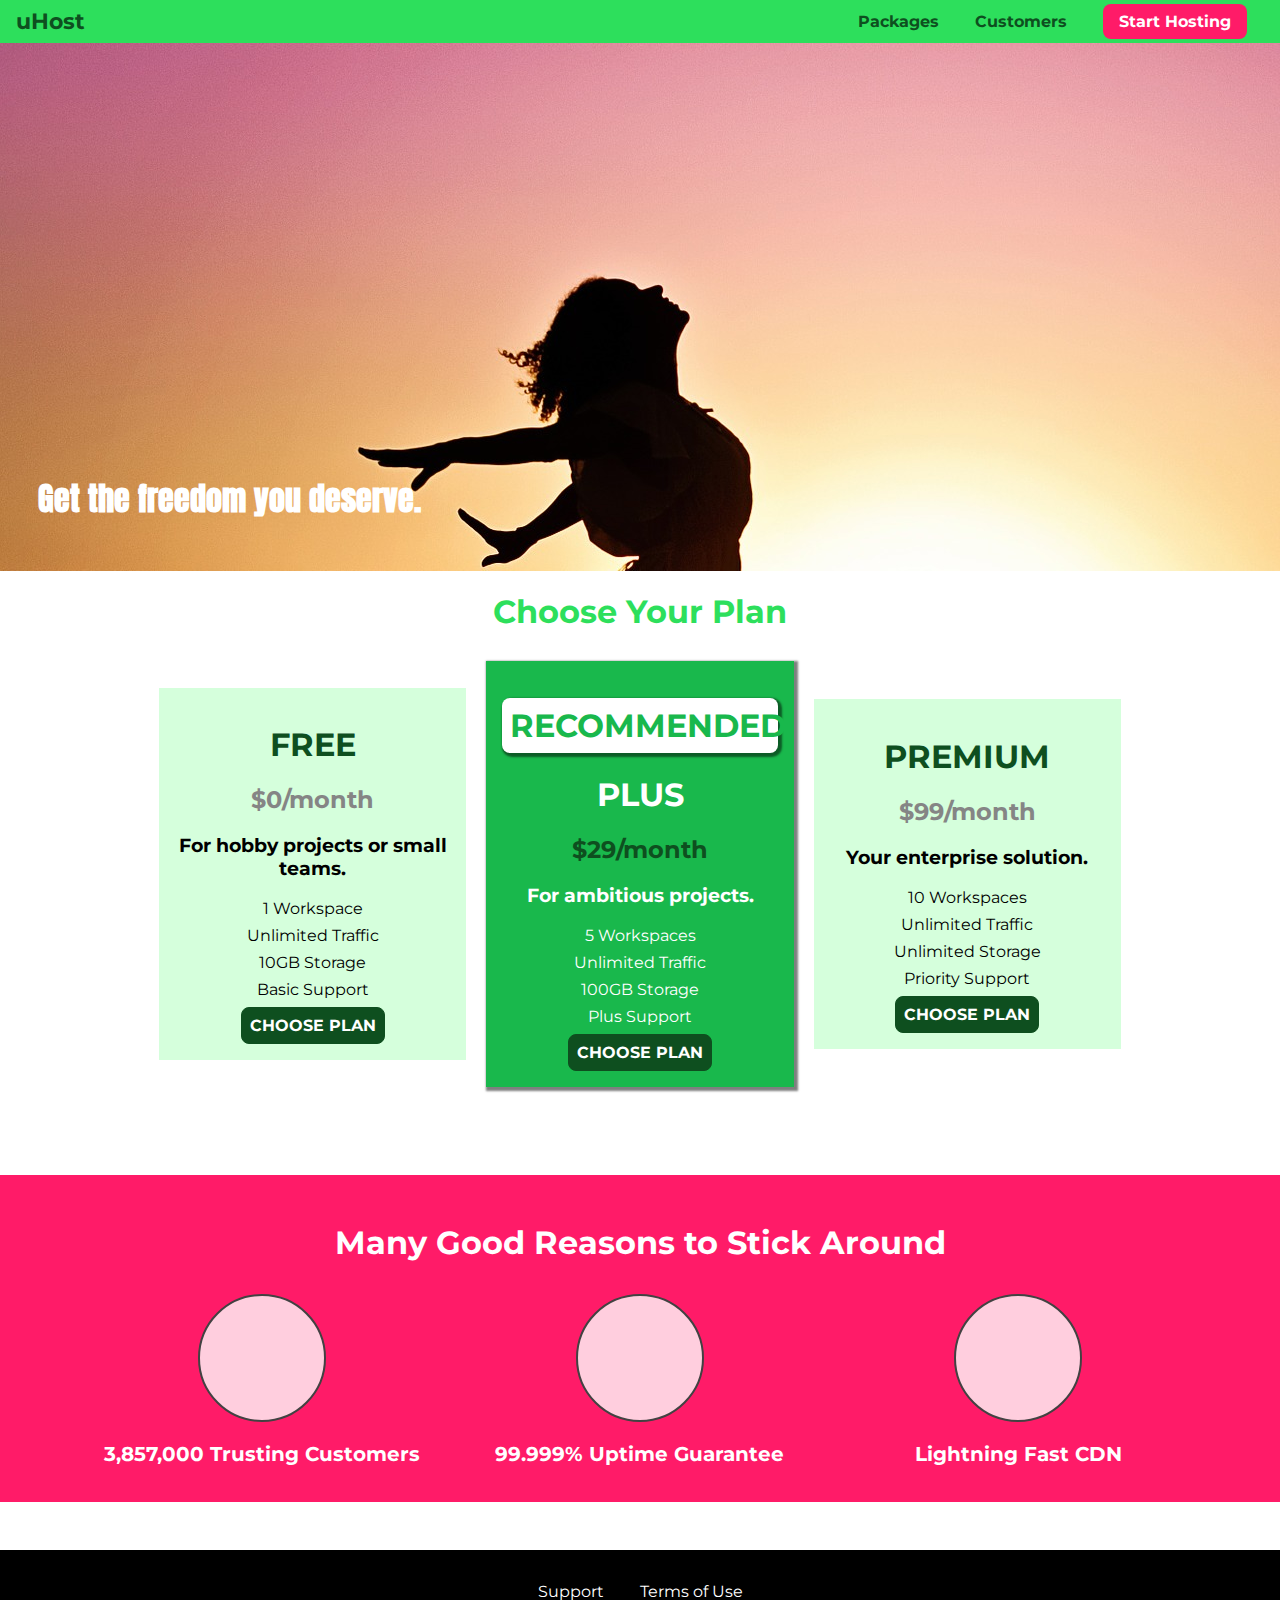
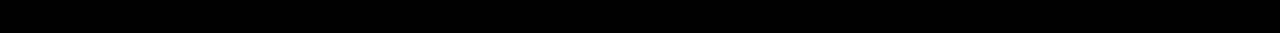
==== lessons/85. Understanding "background-size"/index.html @ 8be9745c "lesson 85 - Understanding "background-size"" ====
<!DOCTYPE html>
<html lang="en">

<head>
    <meta charset="UTF-8">
    <meta http-equiv="X-UA-Compatible" content="ie=edge">
    <title>uHost</title>
    <link rel="shortcut icon" href="favicon.png">
    <link href="https://fonts.googleapis.com/css?family=Anton" rel="stylesheet">
    <link href="https://fonts.googleapis.com/css?family=Montserrat:400,700" rel="stylesheet">
    <link rel="stylesheet" href="shared.css">
    <link rel="stylesheet" href="main.css">
</head>

<body>
    <header class="main-header">
        <div>
            <a href="index.html" class="main-header__brand">
                uHost
            </a>
        </div>
        <nav class="main-nav">
            <ul class="main-nav__items">
                <li class="main-nav__item">
                    <a href="packages/index.html">Packages</a>
                </li>
                <li class="main-nav__item">
                    <a href="customers/index.html">Customers</a>
                </li>
                <li class="main-nav__item main-nav__item--cta">
                    <a href="start-hosting/index.html">Start Hosting</a>
                </li>
            </ul>
        </nav>
    </header>
    <main>
        <section id="product-overview">
            <h1>Get the freedom you deserve.</h1>
        </section>
        <section id="plans">
            <h1 class="section-title">Choose Your Plan</h1>
            <div class="plan__list">
                <article class="plan">
                    <h1 class="plan__title">FREE</h1>
                    <h2 class="plan__price">$0/month</h2>
                    <h3>For hobby projects or small teams.</h3>
                    <ul class="plan__features">
                        <li class="plan__feature">1 Workspace</li>
                        <li class="plan__feature">Unlimited Traffic</li>
                        <li class="plan__feature">10GB Storage</li>
                        <li class="plan__feature">Basic Support</li>
                    </ul>
                    <div>
                        <button class="button">CHOOSE PLAN</button>
                    </div>
                </article>
                <article class="plan plan--highlighted">
                    <h1 class="plan__annotation">RECOMMENDED</h1>
                    <h1 class="plan__title">PLUS</h1>
                    <h2 class="plan__price">$29/month</h2>
                    <h3>For ambitious projects.</h3>
                    <ul class="plan__features">
                        <li class="plan__feature">5 Workspaces</li>
                        <li class="plan__feature">Unlimited Traffic</li>
                        <li class="plan__feature">100GB Storage</li>
                        <li class="plan__feature">Plus Support</li>
                    </ul>
                    <div>
                        <button class="button">CHOOSE PLAN</button>
                    </div>
                </article>
                <article class="plan">
                    <h1 class="plan__title">PREMIUM</h1>
                    <h2 class="plan__price">$99/month</h2>
                    <h3>Your enterprise solution.</h3>
                    <ul class="plan__features">
                        <li class="plan__feature">10 Workspaces</li>
                        <li class="plan__feature">Unlimited Traffic</li>
                        <li class="plan__feature">Unlimited Storage</li>
                        <li class="plan__feature">Priority Support</li>
                    </ul>
                    <div>
                        <button class="button">CHOOSE PLAN</button>
                    </div>
                </article>
            </div>
        </section>
        <section id="key-features">
            <h1 class="section-title">Many Good Reasons to Stick Around</h1>
            <ul class="key-feature__list">
                <li class="key-feature">
                    <div class="key-feature__image">

                    </div>
                    <p class="key-feature__description">3,857,000 Trusting Customers</p>
                </li>
                <li class="key-feature">
                    <div class="key-feature__image">

                    </div>
                    <p class="key-feature__description">99.999% Uptime Guarantee</p>
                </li>
                <li class="key-feature">
                    <div class="key-feature__image">

                    </div>
                    <p class="key-feature__description">Lightning Fast CDN</p>
                </li>
            </ul>
        </section>
    </main>
    <footer class="main-footer">
        <nav>
            <ul class="main-footer__links">
                <li class="main-footer__link">
                    <a href="#">Support</a>
                </li>
                <li class="main-footer__link">
                    <a href="#">Terms of Use</a>
                </li>
            </ul>
        </nav>
    </footer>
</body>

</html>
---- lessons/85. Understanding "background-size"/shared.css ----
* {
    box-sizing: border-box;
}

body {
    font-family: 'Montserrat', sans-serif;
    margin: 0;
}

.main-header {
    width: 100%;
    position: fixed;
    top: 0;
    left: 0;
    background: #2ddf5c;
    padding: 8px 16px;
    z-index: 1;
}

.main-header > div {
    display: inline-block;
    vertical-align: middle;
}

.main-header__brand {
    color: #0e4f1f;
    text-decoration: none;
    font-weight: bold;
    font-size: 22px;
}

.main-nav {
    display: inline-block;
    text-align: right;
    width: calc(100% - 74px);
    vertical-align: middle;
}

.main-nav__items {
    margin: 0;
    padding: 0;
    list-style: none;
}

.main-nav__item {
    display: inline-block;
    margin: 0 16px;
}

.main-nav__item a {
    text-decoration: none;
    color: #0e4f1f;
    font-weight: bold;
    padding: 3px 0;
}

.main-nav__item a:hover,
.main-nav__item a:active {
    color: white;
    border-bottom: 5px solid white;
}

.main-nav__item--cta a {
    color: white;
    background: #ff1b68;
    padding: 8px 16px;
    border-radius: 8px;
}

.main-nav__item--cta a:hover,
.main-nav__item--cta a:active {
    color: #ff1b68;
    background: white;
    border: none;
}

.main-footer {
    background: black;
    padding: 32px;
    margin-top: 48px;
}

.main-footer__links {
    list-style: none;
    margin: 0;
    padding: 0;
    text-align: center;
}

.main-footer__link {
    display: inline-block;
    margin: 0 16px;
}

.main-footer__link a {
    color: white;
    text-decoration: none;
}

.main-footer__link a:hover,
.main-footer__link a:active {
    color: #ccc;
}

.button {
    background: #0e4f1f;
    color: white;
    font: inherit;
    border: 1.5px solid #0e4f1f;
    padding: 8px;
    border-radius: 8px;
    font-weight: bold;
    cursor: pointer;
}

.button:hover,
.button:active {
    background: white;
    color: #0e4f1f;
}

.button:focus {
    outline: none;
}
---- lessons/85. Understanding "background-size"/main.css ----
#product-overview {
    background: url("freedom.jpg");
    width: 100%;
    height: 528px;
    padding: 10px;
    margin-top: 43px;
    position: relative;
}

.section-title {
    color: #2ddf5c;
    text-align: center;
}

#product-overview h1 {
    color: white;
    font-family: 'Anton', sans-serif;
    position: absolute;
    bottom: 5%;
    left: 3%;
}

.plan__list {
    width: 80%;
    margin: auto;
    text-align: center;
}

.plan {
    background: #d5ffdc;
    text-align: center;
    padding: 16px;
    margin: 8px;
    display: inline-block;
    width: 30%;
    vertical-align: middle;
}

.plan--highlighted {
    background: #19b84c;
    color: white;
    box-shadow: 2px 2px 2px 2px rgba(0, 0, 0, 0.5);
}

.plan__annotation {
    background: white;
    color: #19b84c;
    padding: 8px;
    box-shadow: 2px 2px 2px 2px rgba(0, 0, 0, 0.5);
    border-radius: 8px;
}

.plan__title {
    color: #0e4f1f;
}

.plan__price {
    color: #858585;
}

.plan--highlighted .plan__title {
    color: white;
}

.plan--highlighted .plan__price {
    color: #0e4f1f;
}

.plan__features {
    list-style: none;
    margin: 0;
    padding: 0;
}

.plan__feature {
    margin: 8px 0;
}

#key-features {
    background: #ff1b68;
    margin-top: 80px;
    padding: 16px;
}

#key-features .section-title {
    color: white;
    margin: 32px;
}

.key-feature__list {
    list-style: none;
    margin: 0;
    padding: 0;
    text-align: center;
}

.key-feature {
    display: inline-block;
    width: 30%;
    vertical-align: top;
}

.key-feature__image {
    background: #ffcede;
    width: 128px;
    height: 128px;
    border: 2px solid #424242;
    border-radius: 50%;
    margin: auto;
}

.key-feature__description {
    text-align: center;
    font-weight: bold;
    color: white;
    font-size: 20px;
}

/* h1 {
    font-family: sans-serif;
} */
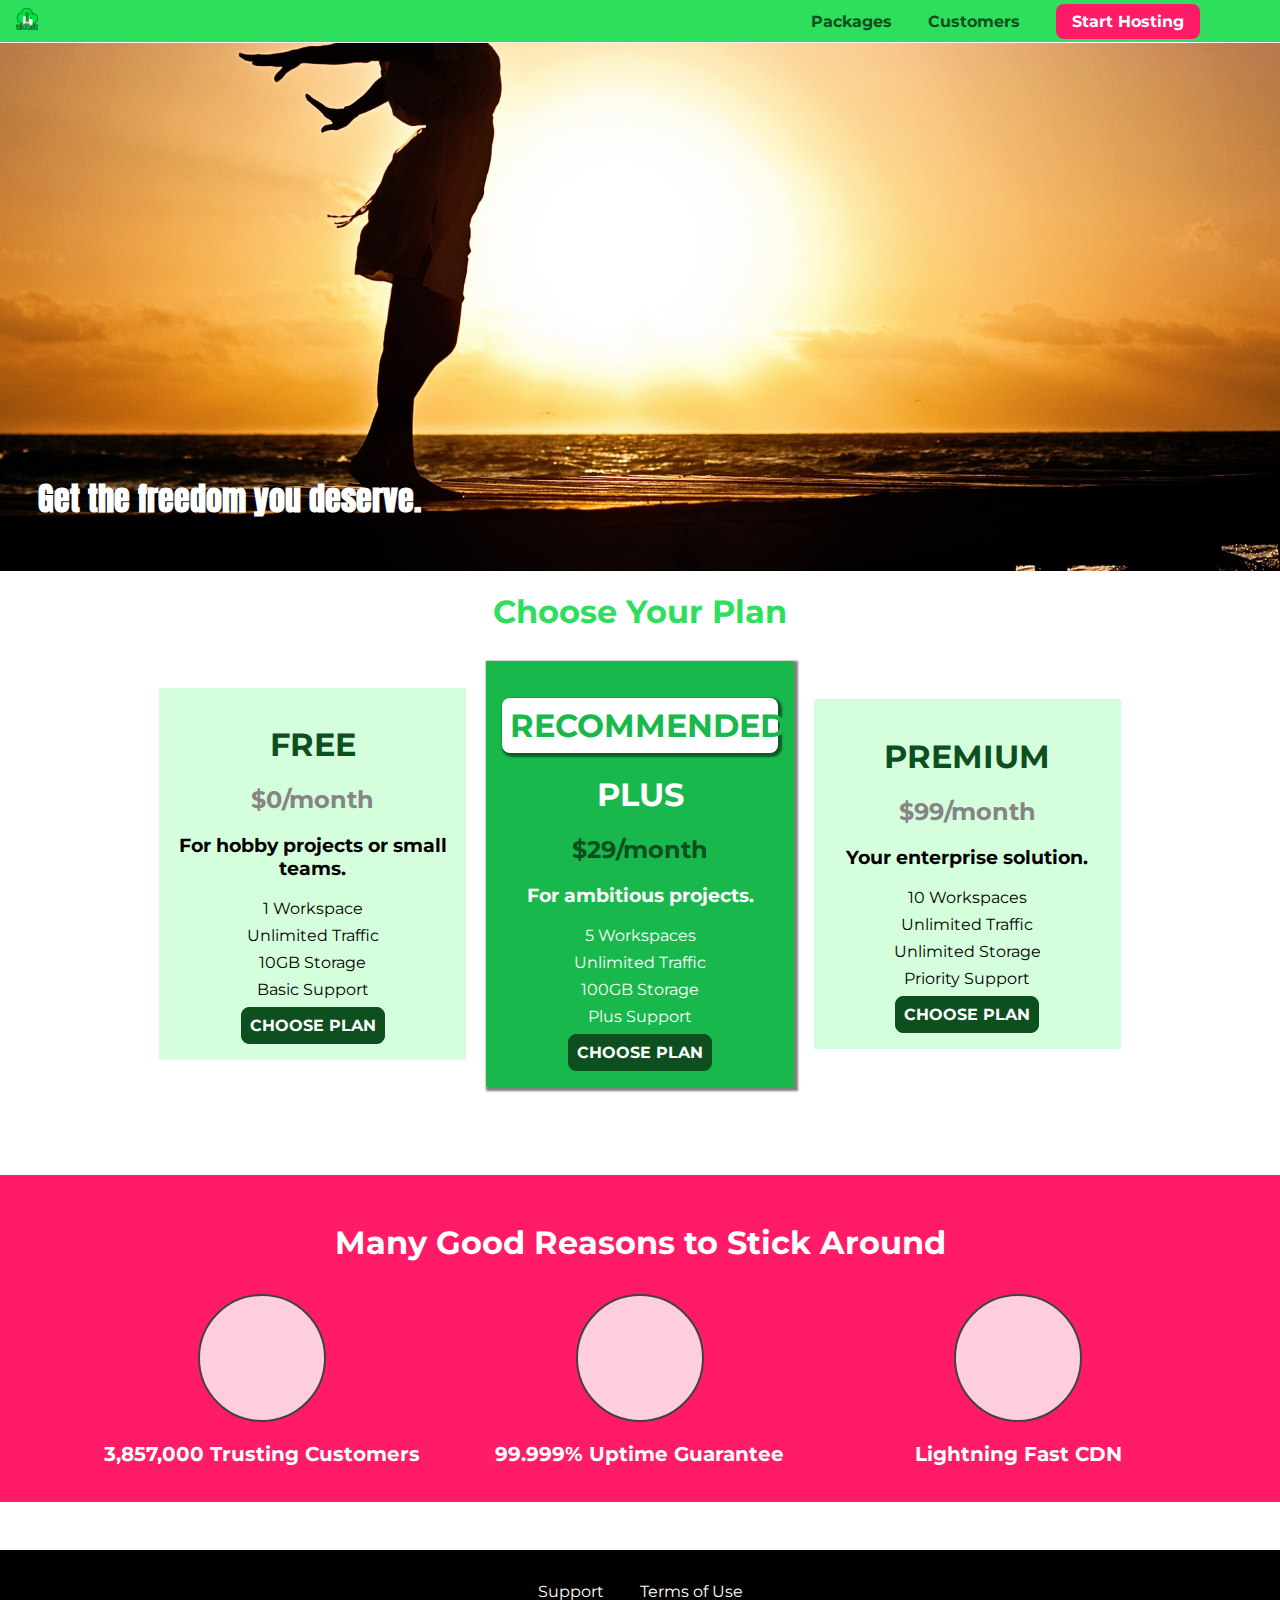
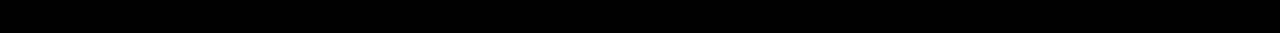
==== commit 10b4e387: "lesson 102 - Adding the Customers Page to our Website" ====
--- a/lessons/85. Understanding "background-size"/index.html
+++ b/lessons/85. Understanding "background-size"/index.html
@@ -16,7 +16,7 @@
     <header class="main-header">
         <div>
             <a href="index.html" class="main-header__brand">
-                uHost
+                <img src="images/uhost-icon.png" alt="uHost - Your favorite hosting company">
             </a>
         </div>
         <nav class="main-nav">
--- a/lessons/85. Understanding "background-size"/shared.css
+++ b/lessons/85. Understanding "background-size"/shared.css
@@ -27,6 +27,14 @@
     text-decoration: none;
     font-weight: bold;
     font-size: 22px;
+    height: 22px;
+    /* width: 20px; */
+    display: inline-block;
+}
+
+.main-header__brand img {
+    height: 100%;
+    /* width: 100%; */
 }
 
 .main-nav {
--- a/lessons/85. Understanding "background-size"/main.css
+++ b/lessons/85. Understanding "background-size"/main.css
@@ -1,12 +1,19 @@
 
 
 #product-overview {
-    background: url("freedom.jpg");
+    background: url("images/freedom.jpg") left 10% bottom 20%/cover no-repeat border-box;
+    /* background-image: url("freedom.jpg");
+    background-size: cover;
+    background-position: left 10% bottom 20%; */
+    /* background-repeat: no-repeat;
+    background-origin: border-box;
+    background-clip: border-box; */
     width: 100%;
     height: 528px;
     padding: 10px;
     margin-top: 43px;
-    position: relative;
+    /* border: 5px dashed red; */
+    position: relative;   
 }
 
 .section-title {
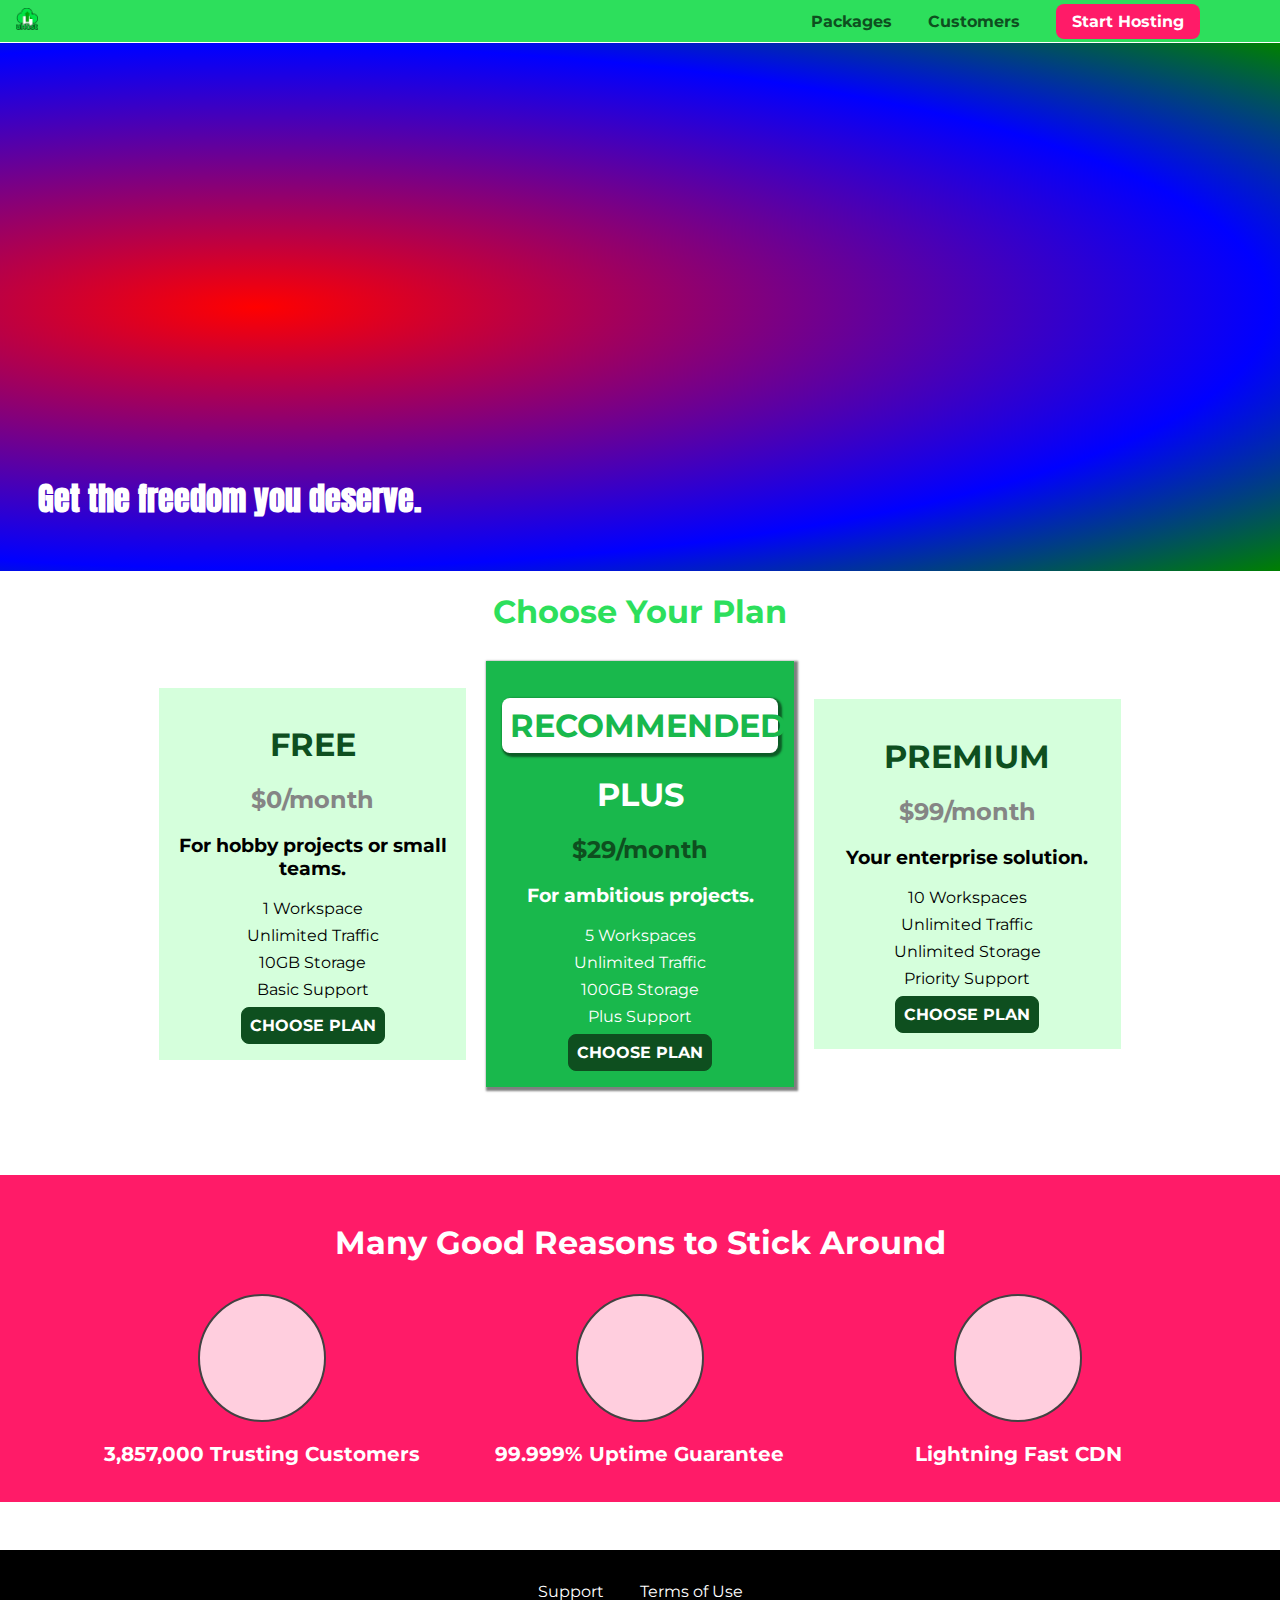
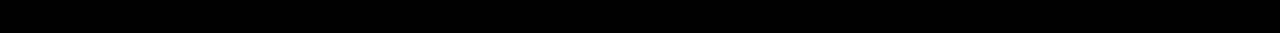
==== commit 08340edb: "lesson 105 - reformat code" ====
--- a/lessons/85. Understanding "background-size"/index.html
+++ b/lessons/85. Understanding "background-size"/index.html
@@ -13,114 +13,114 @@
 </head>
 
 <body>
-    <header class="main-header">
-        <div>
-            <a href="index.html" class="main-header__brand">
-                <img src="images/uhost-icon.png" alt="uHost - Your favorite hosting company">
-            </a>
+<header class="main-header">
+    <div>
+        <a href="index.html" class="main-header__brand">
+            <img src="images/uhost-icon.png" alt="uHost - Your favorite hosting company">
+        </a>
+    </div>
+    <nav class="main-nav">
+        <ul class="main-nav__items">
+            <li class="main-nav__item">
+                <a href="packages/index.html">Packages</a>
+            </li>
+            <li class="main-nav__item">
+                <a href="customers/index.html">Customers</a>
+            </li>
+            <li class="main-nav__item main-nav__item--cta">
+                <a href="start-hosting/index.html">Start Hosting</a>
+            </li>
+        </ul>
+    </nav>
+</header>
+<main>
+    <section id="product-overview">
+        <h1>Get the freedom you deserve.</h1>
+    </section>
+    <section id="plans">
+        <h1 class="section-title">Choose Your Plan</h1>
+        <div class="plan__list">
+            <article class="plan">
+                <h1 class="plan__title">FREE</h1>
+                <h2 class="plan__price">$0/month</h2>
+                <h3>For hobby projects or small teams.</h3>
+                <ul class="plan__features">
+                    <li class="plan__feature">1 Workspace</li>
+                    <li class="plan__feature">Unlimited Traffic</li>
+                    <li class="plan__feature">10GB Storage</li>
+                    <li class="plan__feature">Basic Support</li>
+                </ul>
+                <div>
+                    <button class="button">CHOOSE PLAN</button>
+                </div>
+            </article>
+            <article class="plan plan--highlighted">
+                <h1 class="plan__annotation">RECOMMENDED</h1>
+                <h1 class="plan__title">PLUS</h1>
+                <h2 class="plan__price">$29/month</h2>
+                <h3>For ambitious projects.</h3>
+                <ul class="plan__features">
+                    <li class="plan__feature">5 Workspaces</li>
+                    <li class="plan__feature">Unlimited Traffic</li>
+                    <li class="plan__feature">100GB Storage</li>
+                    <li class="plan__feature">Plus Support</li>
+                </ul>
+                <div>
+                    <button class="button">CHOOSE PLAN</button>
+                </div>
+            </article>
+            <article class="plan">
+                <h1 class="plan__title">PREMIUM</h1>
+                <h2 class="plan__price">$99/month</h2>
+                <h3>Your enterprise solution.</h3>
+                <ul class="plan__features">
+                    <li class="plan__feature">10 Workspaces</li>
+                    <li class="plan__feature">Unlimited Traffic</li>
+                    <li class="plan__feature">Unlimited Storage</li>
+                    <li class="plan__feature">Priority Support</li>
+                </ul>
+                <div>
+                    <button class="button">CHOOSE PLAN</button>
+                </div>
+            </article>
         </div>
-        <nav class="main-nav">
-            <ul class="main-nav__items">
-                <li class="main-nav__item">
-                    <a href="packages/index.html">Packages</a>
-                </li>
-                <li class="main-nav__item">
-                    <a href="customers/index.html">Customers</a>
-                </li>
-                <li class="main-nav__item main-nav__item--cta">
-                    <a href="start-hosting/index.html">Start Hosting</a>
-                </li>
-            </ul>
-        </nav>
-    </header>
-    <main>
-        <section id="product-overview">
-            <h1>Get the freedom you deserve.</h1>
-        </section>
-        <section id="plans">
-            <h1 class="section-title">Choose Your Plan</h1>
-            <div class="plan__list">
-                <article class="plan">
-                    <h1 class="plan__title">FREE</h1>
-                    <h2 class="plan__price">$0/month</h2>
-                    <h3>For hobby projects or small teams.</h3>
-                    <ul class="plan__features">
-                        <li class="plan__feature">1 Workspace</li>
-                        <li class="plan__feature">Unlimited Traffic</li>
-                        <li class="plan__feature">10GB Storage</li>
-                        <li class="plan__feature">Basic Support</li>
-                    </ul>
-                    <div>
-                        <button class="button">CHOOSE PLAN</button>
-                    </div>
-                </article>
-                <article class="plan plan--highlighted">
-                    <h1 class="plan__annotation">RECOMMENDED</h1>
-                    <h1 class="plan__title">PLUS</h1>
-                    <h2 class="plan__price">$29/month</h2>
-                    <h3>For ambitious projects.</h3>
-                    <ul class="plan__features">
-                        <li class="plan__feature">5 Workspaces</li>
-                        <li class="plan__feature">Unlimited Traffic</li>
-                        <li class="plan__feature">100GB Storage</li>
-                        <li class="plan__feature">Plus Support</li>
-                    </ul>
-                    <div>
-                        <button class="button">CHOOSE PLAN</button>
-                    </div>
-                </article>
-                <article class="plan">
-                    <h1 class="plan__title">PREMIUM</h1>
-                    <h2 class="plan__price">$99/month</h2>
-                    <h3>Your enterprise solution.</h3>
-                    <ul class="plan__features">
-                        <li class="plan__feature">10 Workspaces</li>
-                        <li class="plan__feature">Unlimited Traffic</li>
-                        <li class="plan__feature">Unlimited Storage</li>
-                        <li class="plan__feature">Priority Support</li>
-                    </ul>
-                    <div>
-                        <button class="button">CHOOSE PLAN</button>
-                    </div>
-                </article>
-            </div>
-        </section>
-        <section id="key-features">
-            <h1 class="section-title">Many Good Reasons to Stick Around</h1>
-            <ul class="key-feature__list">
-                <li class="key-feature">
-                    <div class="key-feature__image">
+    </section>
+    <section id="key-features">
+        <h1 class="section-title">Many Good Reasons to Stick Around</h1>
+        <ul class="key-feature__list">
+            <li class="key-feature">
+                <div class="key-feature__image">
 
-                    </div>
-                    <p class="key-feature__description">3,857,000 Trusting Customers</p>
-                </li>
-                <li class="key-feature">
-                    <div class="key-feature__image">
+                </div>
+                <p class="key-feature__description">3,857,000 Trusting Customers</p>
+            </li>
+            <li class="key-feature">
+                <div class="key-feature__image">
 
-                    </div>
-                    <p class="key-feature__description">99.999% Uptime Guarantee</p>
-                </li>
-                <li class="key-feature">
-                    <div class="key-feature__image">
+                </div>
+                <p class="key-feature__description">99.999% Uptime Guarantee</p>
+            </li>
+            <li class="key-feature">
+                <div class="key-feature__image">
 
-                    </div>
-                    <p class="key-feature__description">Lightning Fast CDN</p>
-                </li>
-            </ul>
-        </section>
-    </main>
-    <footer class="main-footer">
-        <nav>
-            <ul class="main-footer__links">
-                <li class="main-footer__link">
-                    <a href="#">Support</a>
-                </li>
-                <li class="main-footer__link">
-                    <a href="#">Terms of Use</a>
-                </li>
-            </ul>
-        </nav>
-    </footer>
+                </div>
+                <p class="key-feature__description">Lightning Fast CDN</p>
+            </li>
+        </ul>
+    </section>
+</main>
+<footer class="main-footer">
+    <nav>
+        <ul class="main-footer__links">
+            <li class="main-footer__link">
+                <a href="#">Support</a>
+            </li>
+            <li class="main-footer__link">
+                <a href="#">Terms of Use</a>
+            </li>
+        </ul>
+    </nav>
+</footer>
 </body>
 
 </html>--- a/lessons/85. Understanding "background-size"/main.css
+++ b/lessons/85. Understanding "background-size"/main.css
@@ -1,19 +1,20 @@
-
 
 #product-overview {
-    background: url("images/freedom.jpg") left 10% bottom 20%/cover no-repeat border-box;
+    /* background: url("images/freedom.jpg") left 10% bottom 20%/cover no-repeat border-box; */
     /* background-image: url("freedom.jpg");
     background-size: cover;
     background-position: left 10% bottom 20%; */
     /* background-repeat: no-repeat;
     background-origin: border-box;
     background-clip: border-box; */
+    /* background-image: linear-gradient(180deg, red 70%, blue 60%, rgba(0,0,0,0.5)); */
+    background-image: radial-gradient(ellipse farthest-corner at 20% 50%, red, blue 70%, green);
     width: 100%;
     height: 528px;
     padding: 10px;
     margin-top: 43px;
     /* border: 5px dashed red; */
-    position: relative;   
+    position: relative;
 }
 
 .section-title {
